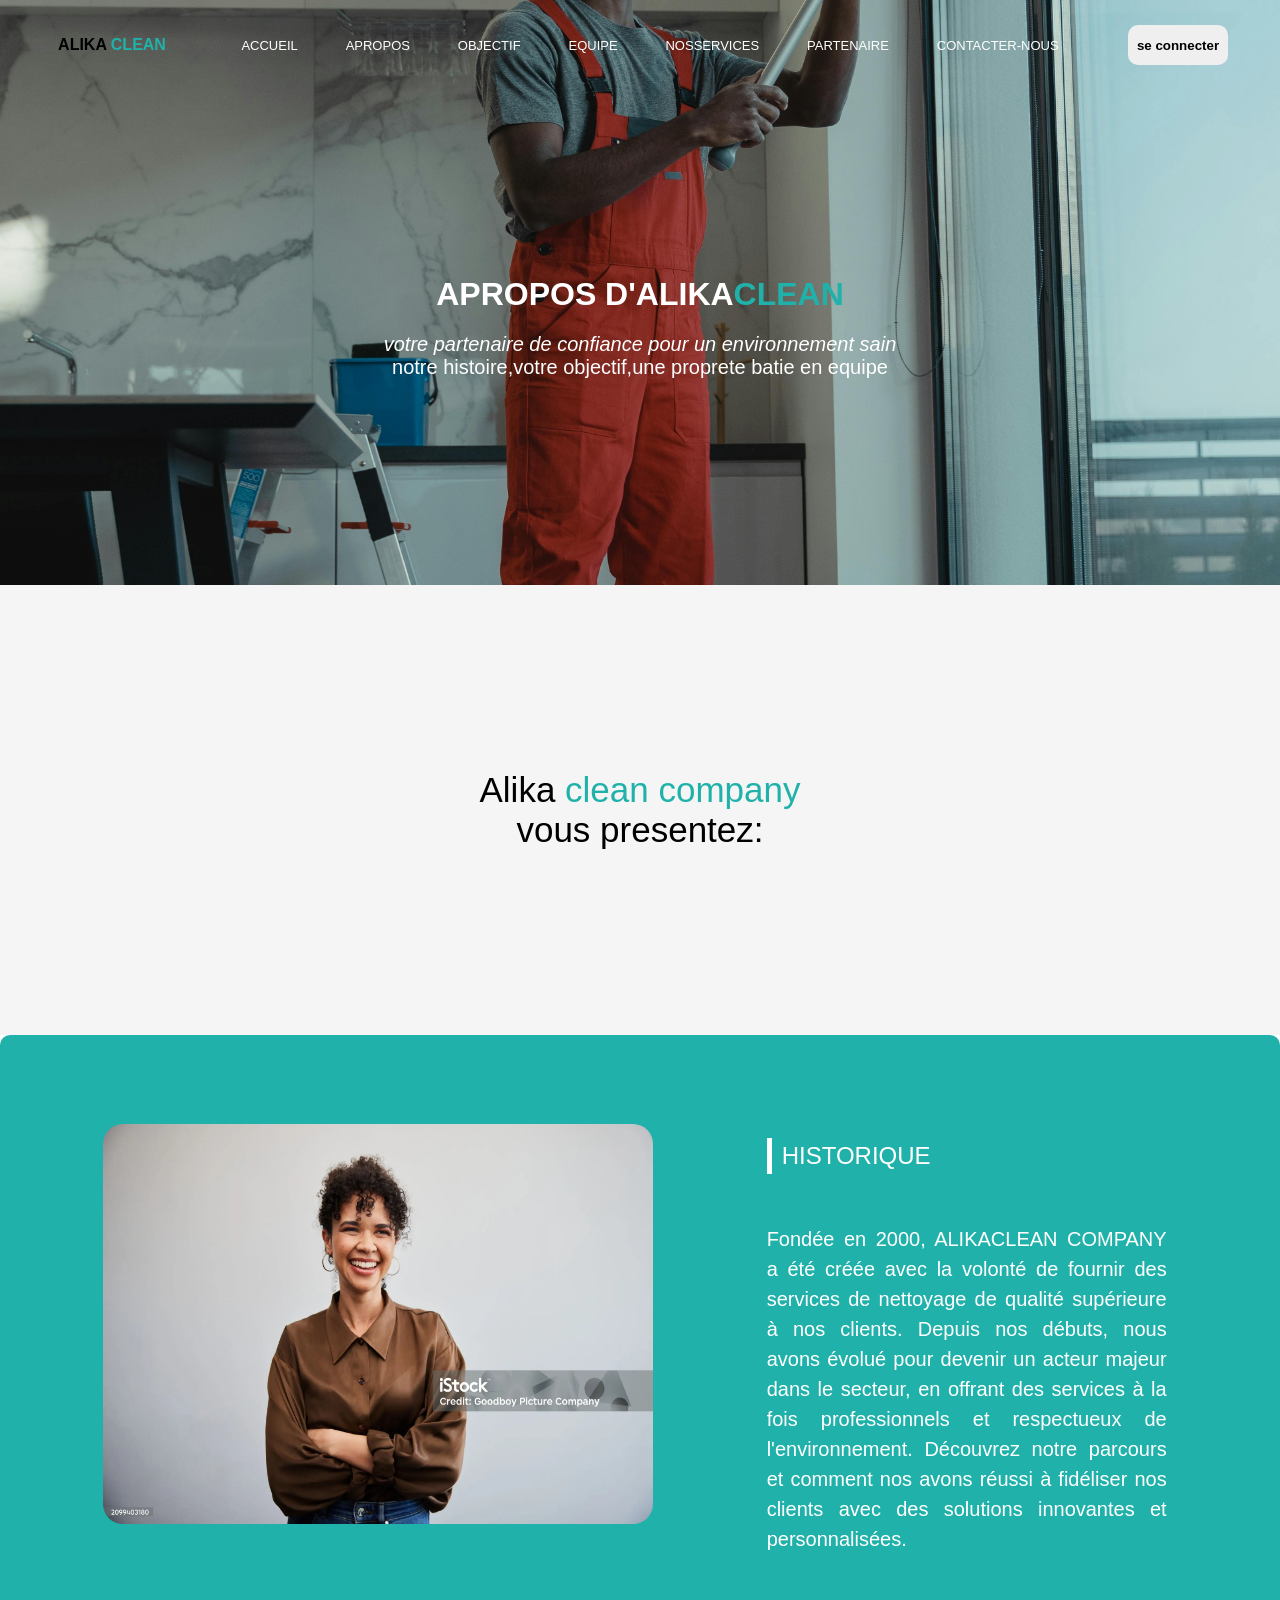
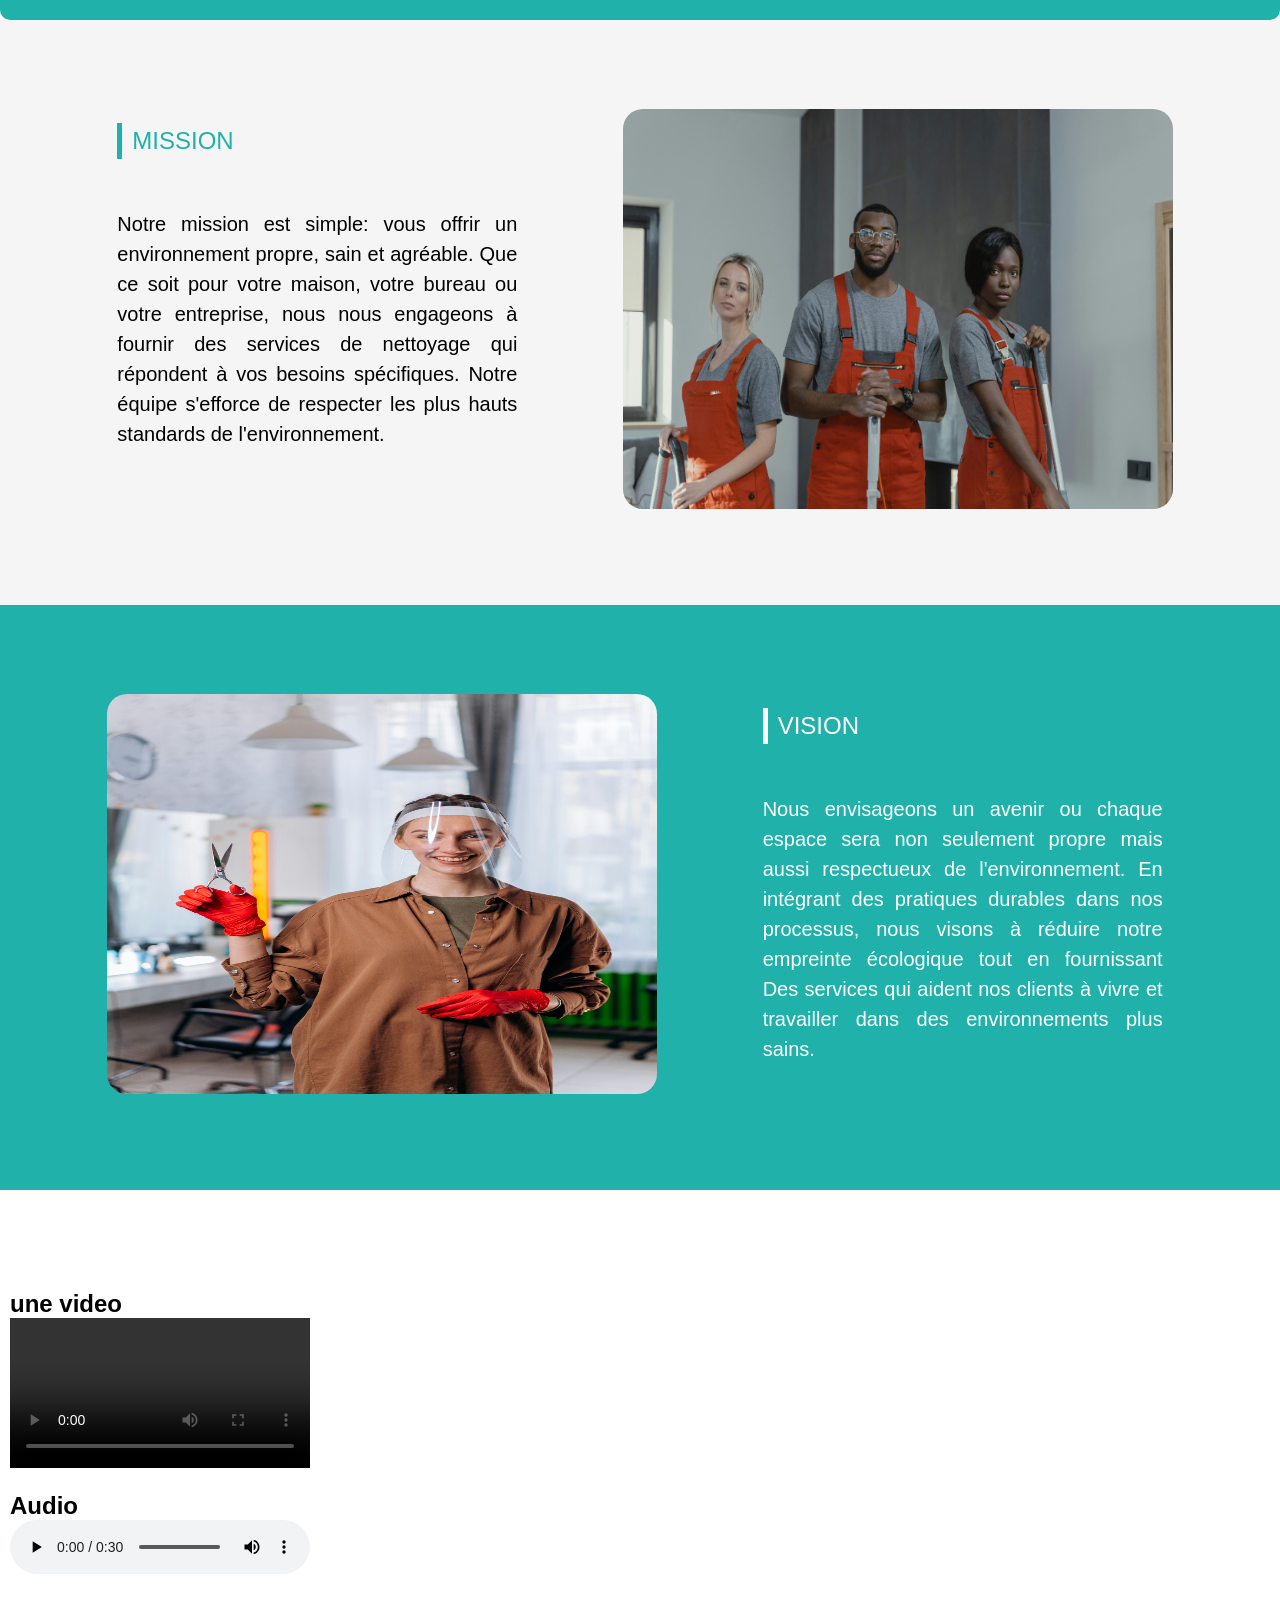
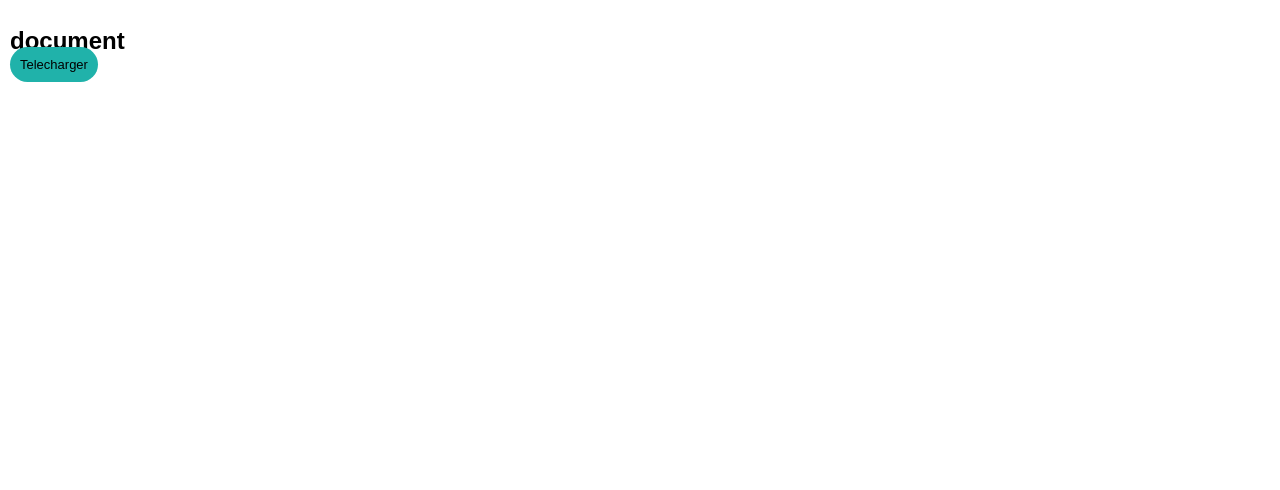
==== HTML/Apropos.html @ 8a5a58d3 "Premier commit" ====
<!DOCTYPE html>
<html lang="en">

<head>
  <meta charset="UTF-8">
  <meta name="viewport" content="width=device-width, initial-scale=1.0">
  <title>APROPOS</title>
  <link rel="stylesheet" href="../CSS/apropos.css">
  <link rel="stylesheet" href="../CSS/config.css">
</head>

<body>
  <div class="all-content">
    <header>
      <div class="all-header">
        <div class="div-logo">
          <div class="logo">
            <h4>ALIKA <span id="key">CLEAN</span></h4>
          </div>
        </div>

        <ul>
          <li><a href="../index.html">ACCUEIL</a></li>
          <li><a href="Apropos.html">APROPOS</a></li>
          <li><a href="objectif.html">OBJECTIF</a></li>
          <li><a href="equipe.html">EQUIPE</a></li>
          <li><a href="nosservice.html">NOSSERVICES</a></li>
          <li><a href="partenaire.html">PARTENAIRE</a></li>
          <li><a href="contact.html">CONTACTER-NOUS</a></li>

        </ul>
        <div class="div-btn">
          <button>se connecter</button>
        </div>
      </div>
    </header>
    <div class="div-accueil">
      <h1>APROPOS D'ALIKA<span id="key">CLEAN</span></h1>
      <p><i>votre partenaire de confiance pour un environnement sain </i> <br>
        notre histoire,votre objectif,une proprete batie en equipe</p>
    </div>

  </div>
  <!-- la partie de section pour le theme different -->
  <section class="consert">
    <h1>Alika <span id="key">clean company</span> <br>
      vous presentez:
    </h1>
  </section>
  <!-- section numero 1 -->
  <section class="historique">
    <div class="image">
      <img src="../images/image101.webp" alt="">
    </div>


    <div class="titre1">
      <h1>HISTORIQUE</h1>
      <p>Fondée en 2000, ALIKACLEAN COMPANY a été créée avec la volonté de fournir des services de nettoyage de qualité
        supérieure à nos clients.
        Depuis nos débuts, nous avons évolué pour devenir un acteur majeur dans le secteur,
        en offrant des services à la fois professionnels et respectueux de l'environnement.
        Découvrez notre parcours et comment nos avons réussi à fidéliser nos clients avec des solutions innovantes et
        personnalisées.
      </p>
    </div>

  </section>
  <!-- section numero2 -->
  <section class="mission">

    <div class="titre2">
      <h1>MISSION</h1>
      <p>Notre mission est simple: vous offrir un environnement propre, sain et agréable.
        Que ce soit pour votre maison, votre bureau ou votre entreprise,
        nous nous engageons à fournir des services de nettoyage qui répondent à vos besoins spécifiques.
        Notre équipe s'efforce de respecter les plus hauts standards de l'environnement.
      </p>
    </div>
    <div class="image1">
      <img src="../images/image60.jpg" alt="">
    </div>

  </section>
  <!-- section numero 3 -->
  <section class="vision">
    <div class="image2">
      <img src="../images/image70.jpg" alt="">
    </div>
    <div class="titre3">
      <h1>VISION</h1>
      <p>Nous envisageons un avenir ou chaque espace sera non seulement propre mais aussi respectueux de
        l'environnement.
        En intégrant des pratiques durables dans nos processus, nous visons à réduire notre empreinte écologique tout en
        fournissant
        Des services qui aident nos clients à vivre et travailler dans des environnements plus sains.
      </p>
    </div>
  </section>
  <section class="all-section">
    <div class="section">
      <p>pour visualiser au mieux notre entreprise nous vous <br>
        proposons ces trois methodes de communication</p>
    </div>

    <section class="video">
      <h2>une video </h2>
      <video controls src="../images/House Cleaning Services _ AspenClean.mp4"></video>

    </section>

    <section class="audio">
      <h2>Audio</h2>
      <audio controls src="../images/time-to-clean-218093.mp3" height="200" width="200px"></audio>
    </section>

    <section class="document">
      <h2>document</h2>
      <a class="join" href="../images/Expression Orale 2024-2025.docx" download>Telecharger</a>
    </section>
  </section>


 


</body>

</html>
---- CSS/apropos.css ----
.div-accueil{
    height:35vh;
    width:100%;
    display: flex;
    justify-content: center;
    align-items: center;
    flex-direction: column;
    gap: 20px;
    /* background-color: red; */
}
.div-accueil p{
    text-align: center;
    font-size: 20px;
    font-weight:200;
}
.div-accueil h1,p{
    color: #fff;
}
.historique{
    height:65vh;
    width:100%;
    line-height: 1.5;
    text-align:justify;
    display: flex;
    justify-content: space-evenly;
    align-items: center;
    border-radius:10px;
    background-color:lightseagreen;
}
.titre1 h1{
    color: #fff;
    font-weight: 400;
    padding-left:10px;
    border-left: 5px solid white;

}
 .titre2 h1{
    font-weight: 400;
    padding-left:10px;
    border-left: 5px solid lightseagreen;
 }
 .mission{
    height:65vh;
    width:100%;
    display: flex;
    justify-content:space-evenly;
    align-items: center;
    line-height: 1.5;
    text-align: justify;
    padding:12px;
    background-color:whitesmoke;
 }
 .mission p{
    color: black;
 }
  .vision{
    height:65vh;
    width:100%;
    display: flex;
    justify-content:space-evenly;
    align-items: center;
    line-height: 1.5;
    text-align: justify;
    padding:12px;
    background-color:lightseagreen;
 }

.titre1 p,.titre2 p,.titre3 p{
     height: 400px;
     width: 400px;
     text-align: justify;
     font-size:20px;
     font-weight:310;

}
.titre1,.titre2,.titre3{
    height: 400px;
    width:420px;
    display: flex;
    flex-direction: column;
    gap: 50px;
    padding:10px;
}
 .titre1 h1,.titre3 h1{
    color:white;
    font-weight: 400;
    padding-left:10px;
    border-left: 5px solid white;
    
 }
 .titre2 h1{
     color:lightseagreen;
    font-weight: 400;
    padding-left:10px;
    border-left: 5px solid lightseagreen;
 }
 
 .consert{
    height:50vh;
    width: 100%;
    background-color:whitesmoke;
    display: flex;
    justify-content: center;
    align-items: center;
    flex-direction: column;
    text-align: center;
 }
 .consert p{
    color: #32C4C0;
    font-size: 20px;
 }
 .consert h1{
    font-size:35px;
    font-weight: 400;
 }

 .image img,.image1 img,.image2 img{
  height: 400px;
  width:550px;
  border-radius:20px;
 }
 .all-section{
    height:100vh;
    width: 100%;
 }
 .section{
    height:10vh;
    width:100%;
    padding: 10px;
 }
 
 .footer-content{
    height:50px;
    width:500px;
    display: flex;
    justify-content: center;
    align-items: center;
}
footer{
    height:10vh;
    width: 100%;
    background-color: silver;
    display: flex;
    justify-content: center;
    align-items: center;
    border-top: 1px solid gray;
}
.audio{
    height:15vh;
    width: 100%;
    padding: 10px;

}
.video{
    height:auto;
    width: 100%;
    padding: 10px;
}
.document{
    height:15vh;
    width: 100%;
    padding: 10px;
}
.join{
    color: black;
    height:50px;
    width: 100px;
    background-color: lightseagreen;

}
---- CSS/config.css ----
*{
    margin: 0px;
    padding: 0px;
    box-sizing: border-box;
}
body{
    height:100vh;
        font-family:'Segoe UI', Tahoma, Geneva, Verdana, sans-serif;


}
.all-content{
    height:65vh;
    width: 100%;
    background-image: url("../images/image00.jpg");
    background-position: center;
    background-size:cover;
    display: flex;
    flex-direction: column;
    gap:80px;
}
header{
   height:10vh;
   width: 100%;
   display: flex;
   justify-content:center;
   align-items: center;
}
.all-header{
    height: 8vh;
    width:95%;
    display: flex;
    justify-content:space-between;
    align-items: center;
    padding: 10px;

}
.div-logo{
    height:40px;
    width:140px;
    display: flex;
    align-items: center;
    justify-content: center;
}
#key{
    color:lightseagreen;
}
 ul{
    height: 40px;
    width:70%;
    display: flex;
    justify-content:space-between;
    align-items: center;
    list-style: none;
    
}
a{
    text-decoration: none;
    transition: 0.5s;
     height: 20px;
    width: 80px;
    padding:10px;
    border-radius: 20px;
    color:white;
    font-size:13px;
    font-weight:500;

}

a:hover{
   
    background-color: lightseagreen;
}
/* a {
  color: white;
  text-decoration: none;
}

a:visited {
  color: purple;
}

a:hover {
  text-decoration: underline;

}

a:active {
  color: #ff0000;
} */

.div-btn{
    height:60px;
    width: 120px;
    display: flex;
    justify-content: center;
    align-items: center;
}
button{
    height:40px;
    width: 100px;
    padding: 5px;
    border-radius:10px;
    border: none;
    transition: 0.5s;
    font-weight: bold;
}
button:hover{
    transform: rotate(10deg);
    background-color:cadetblue;
    box-shadow:5px 0px 25px 5px #fff;


}
.div-accueil{
    height:35vh;
    width:100%;
    display: flex;
    justify-content: center;
    align-items: center;
    flex-direction: column;
    gap: 20px;
    /* background-color: red; */
}
.div-accueil p{
    text-align: center;
    font-size: 20px;
    font-weight:200;
}
.div-accueil h1,p{
    color: #fff;
}

/*      ================================    FIN HEADER      ================================= */








/*      ======================================  FOOTER      ===================================== */
















/*      ======================================  FOOTER      ===================================== */
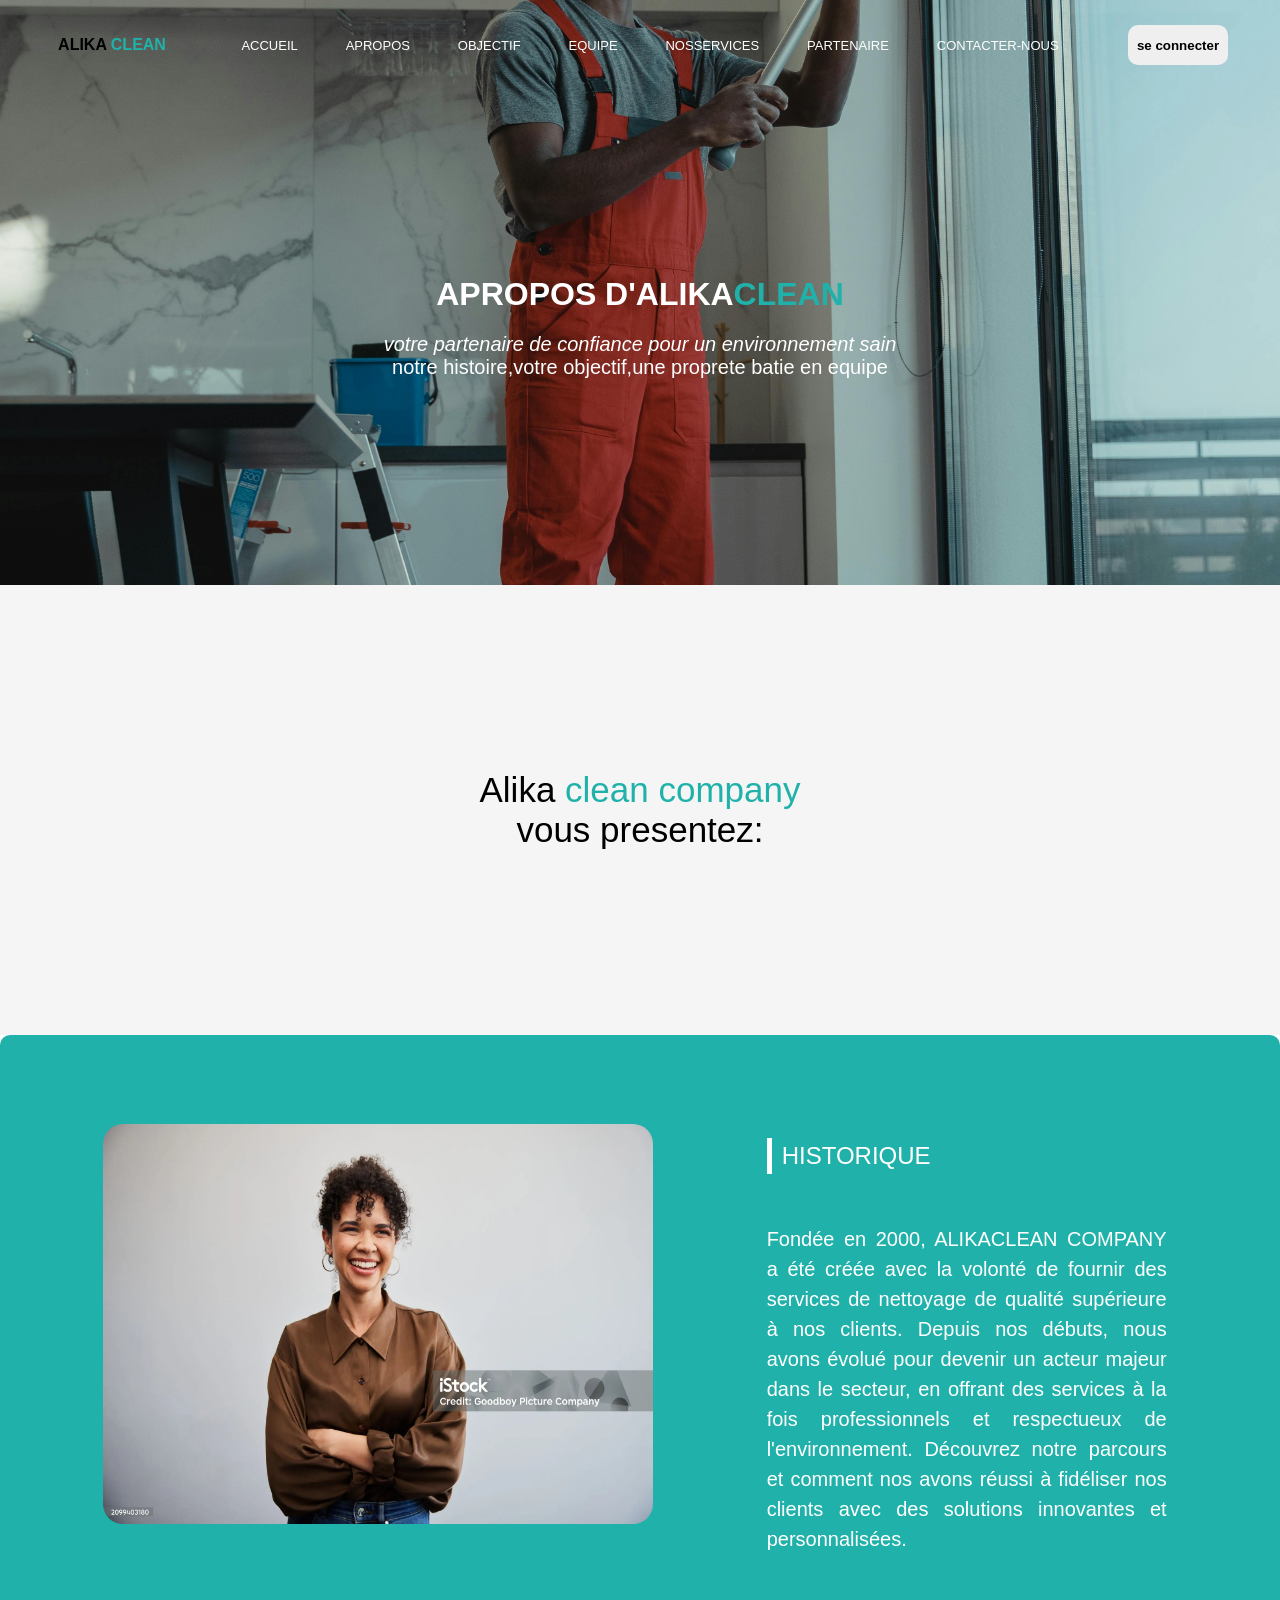
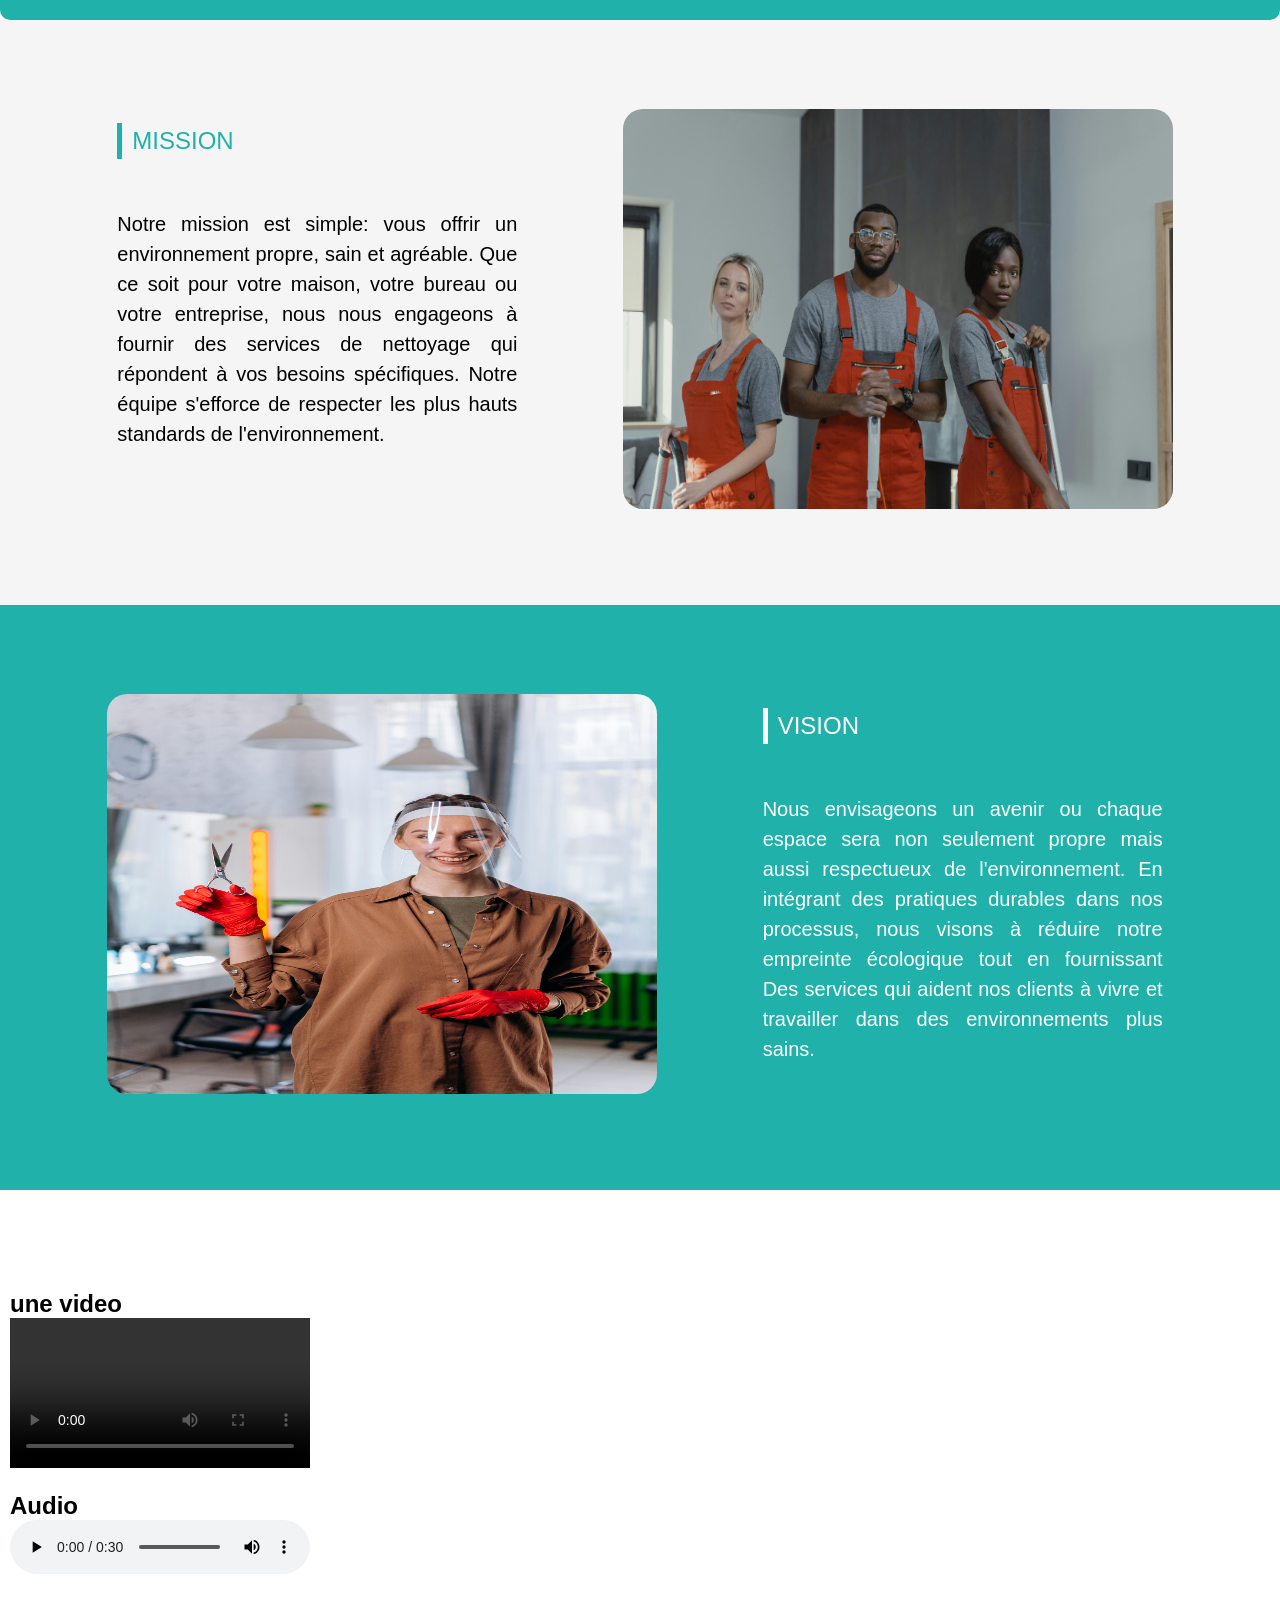
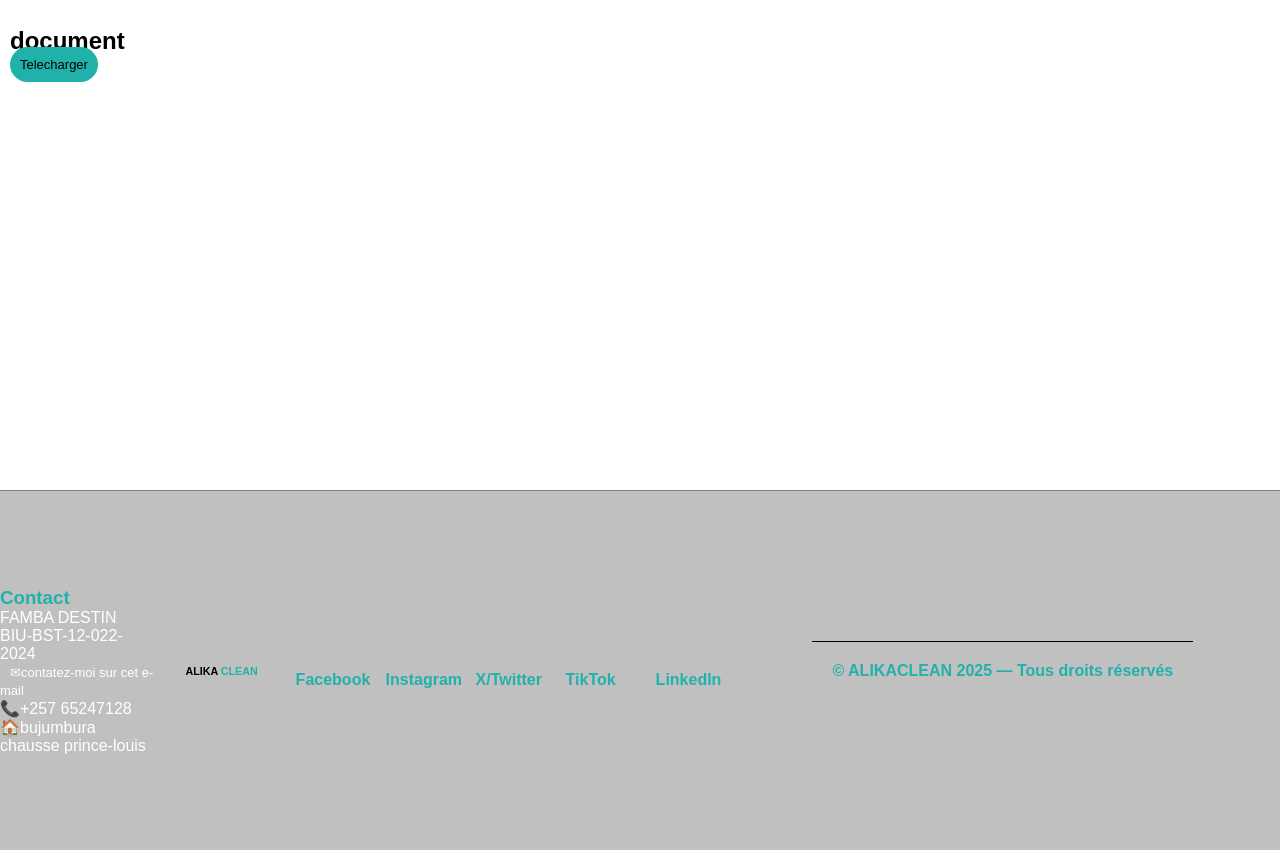
==== commit 09bf94ae: "Ajout footer" ====
--- a/HTML/Apropos.html
+++ b/HTML/Apropos.html
@@ -120,8 +120,48 @@
     </section>
   </section>
 
+  <footer>
+    <section class="all-footer">
 
- 
+      <div class="footer">
+
+        <div class="nom-email">
+          <h3>Contact</h3>
+          <div class="nom">
+            <p>FAMBA DESTIN</p>
+          </div>
+          <div class="matricule">
+            <p>BIU-BST-12-022-2024</p>
+          </div>
+          <div class="email">
+            <a href="mailtoddestinfamba@gmail.com">✉contatez-moi sur cet e-mail</a>
+          </div>
+          <div class="tele">
+            <p> 📞+257 65247128</p>
+          </div>
+          <div class="adresse">
+            <p> 🏠bujumbura chausse prince-louis </p>
+          </div>
+        </div>
+        <!-- titre 6 -->
+        <div class="clean">
+          <h6>ALIKA <span id="key">CLEAN</span></h6>
+        </div>
+
+        <div class="footer-content">
+          <a class="got" href="https://facebook.com" target="_blank">Facebook</a>
+          <a class="got" href="https://instagram.com" target="_blank">Instagram</a>
+          <a class="got" href="https://twitter.com" target="_blank">X/Twitter</a>
+          <a class="got" href="https://tiktok.com" target="_blank">TikTok</a>
+          <a class="got" href="https://linkedin.com" target="_blank">LinkedIn</a>
+        </div>
+      </div>
+    </section>
+    <section class="copy">
+      <p>© ALIKACLEAN 2025 — Tous droits réservés</p>
+    </section>
+  </footer>
+
 
 
 </body>
--- a/CSS/config.css
+++ b/CSS/config.css
@@ -148,6 +148,73 @@
 
 
 
+ footer{
+    height:40vh;
+    width: 100%;
+    background-color: silver;
+    /* display: flex;
+    justify-content: center;
+    align-items: center;
+    border-top: 1px solid gray; */
+}
+.footer-content{
+    height:60px;
+    width:450px;
+    display: flex;
+    /* background-color: lightsalmon; */
+    justify-content: center;
+    align-items: center;
+    gap: 10px;
+} 
+.nom-email h3 {
+     color: lightseagreen;
+}
+.got{
+    font-weight: bold;
+    color: lightseagreen;
+    font-size: 16px;
+}
+
+  .copy{
+    height: 8vh;
+    width: 100%;
+    background-color: silver;
+    display: flex;
+    justify-content: center;
+    align-items: center;
+  }
+  .copy p{
+    color: lightseagreen;
+    font-weight: 700;
+    border-top:1px solid black ;
+    padding: 20px;
+  }
+  .all-footer{
+    height:40vh;
+    width:100%;
+    /* background-color: green; */
+  }
+  .footer{
+    height:40vh;
+    width: 100%;
+    /* background-color: yellow; */
+    /* background-color:black; */
+    display: flex;
+    justify-content: space-evenly;
+    align-items: center;
+  }
+  .clean{
+    height: 40px;
+    width:200px;
+    background-color: silver;
+    display: flex;
+    justify-content: center;
+    align-items: center;
+
+  }
+
+
+
 
 
 
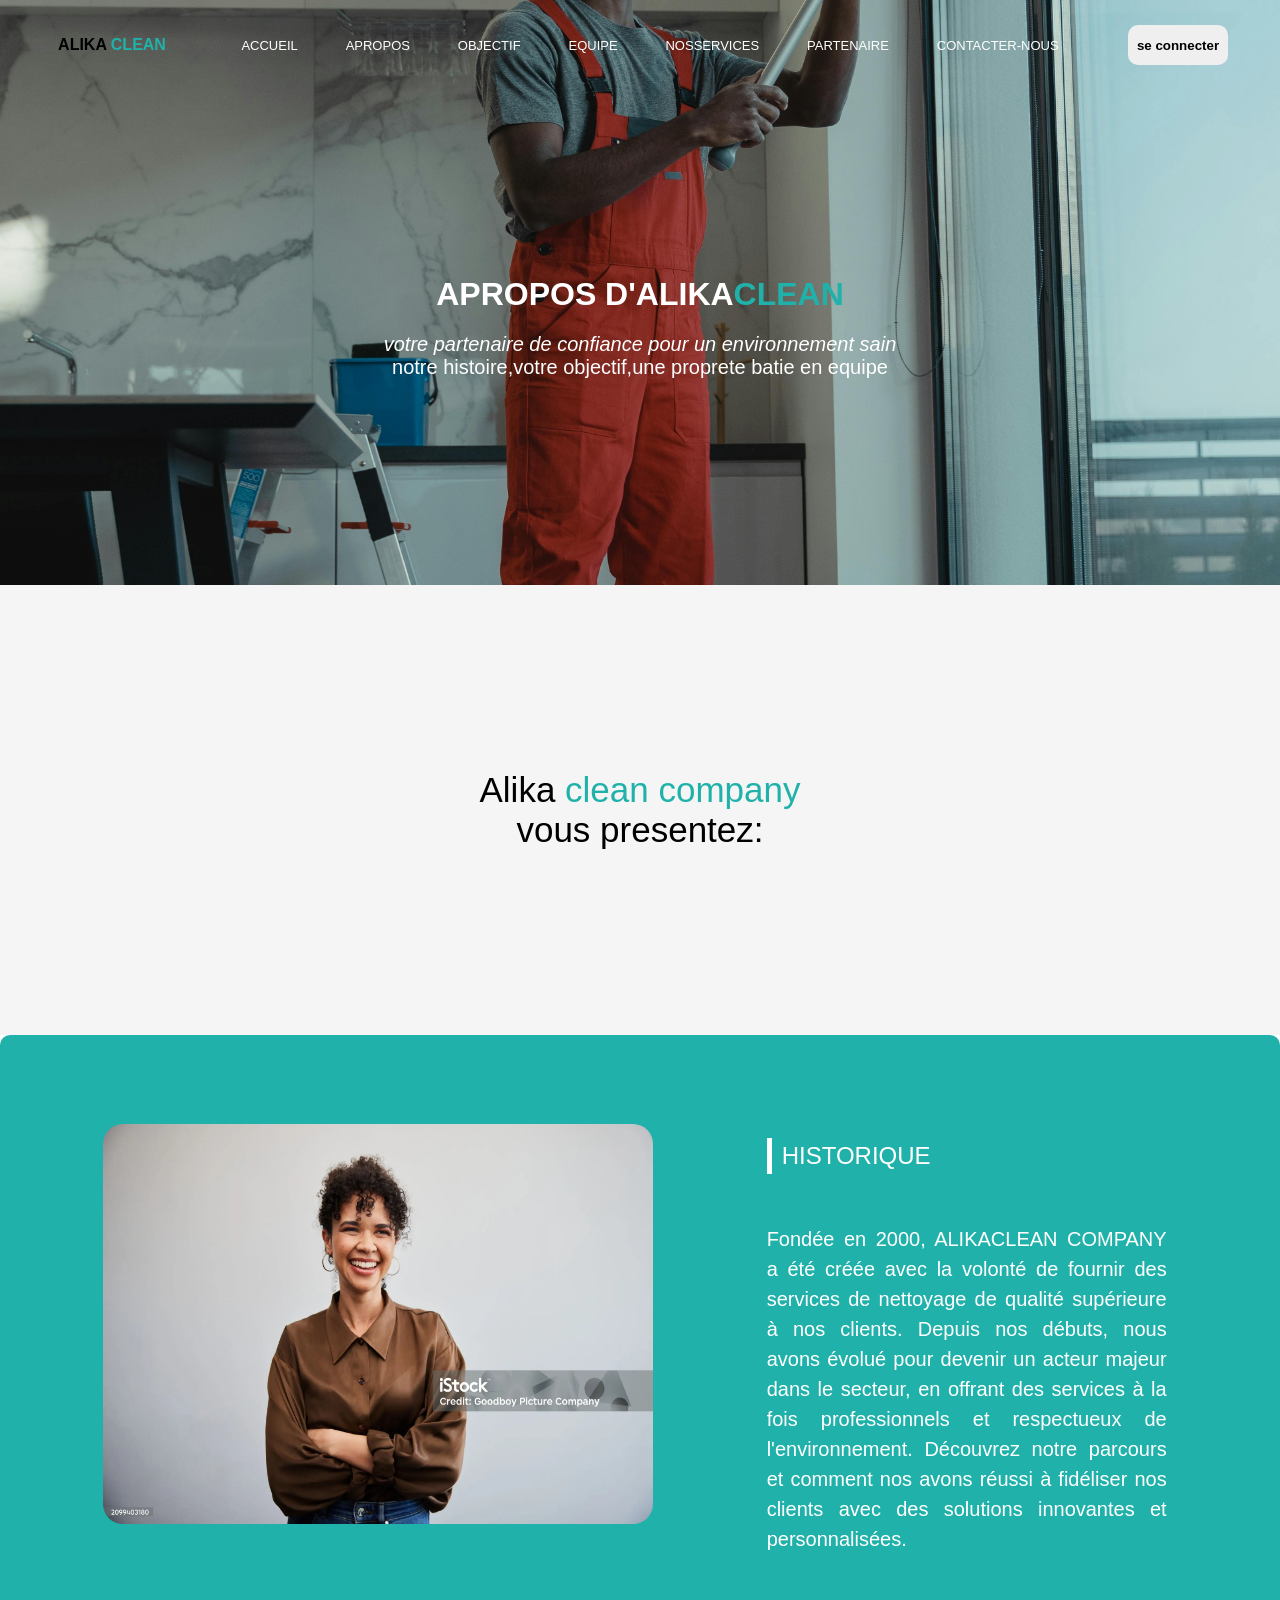
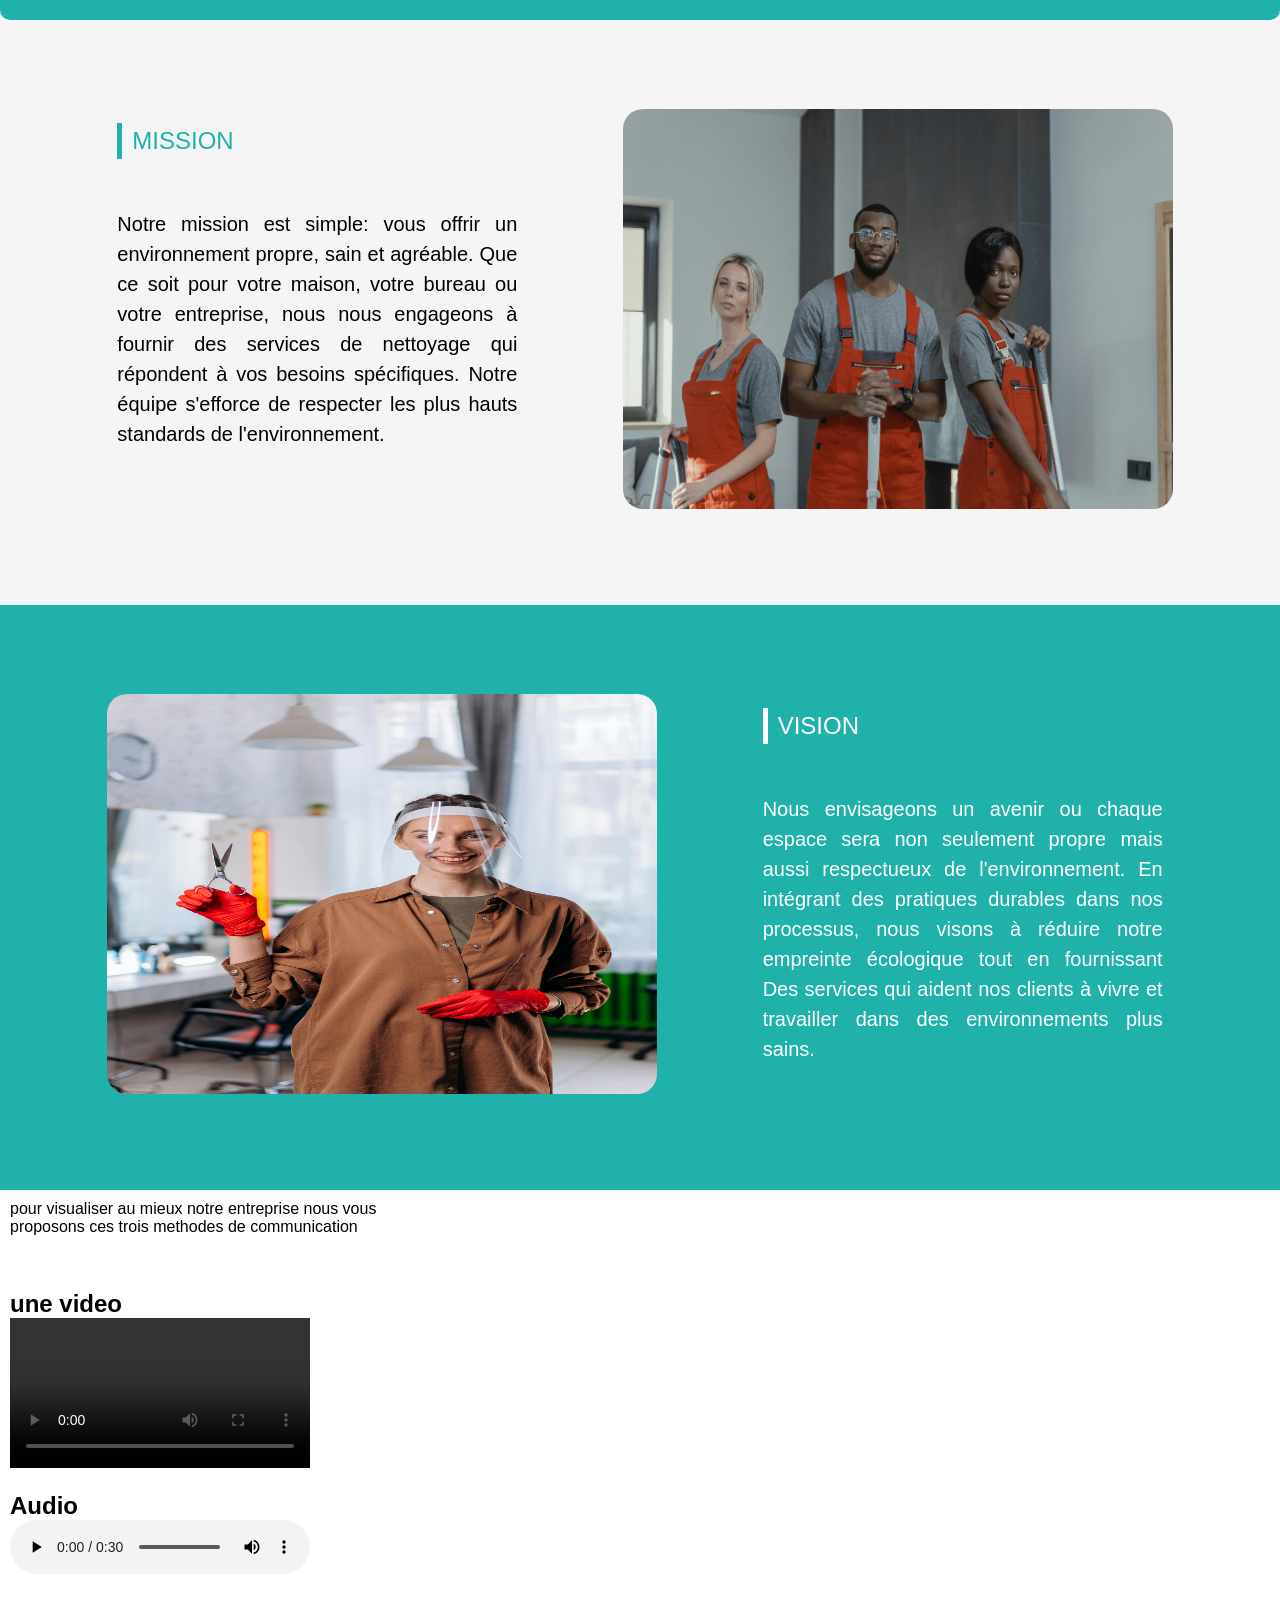
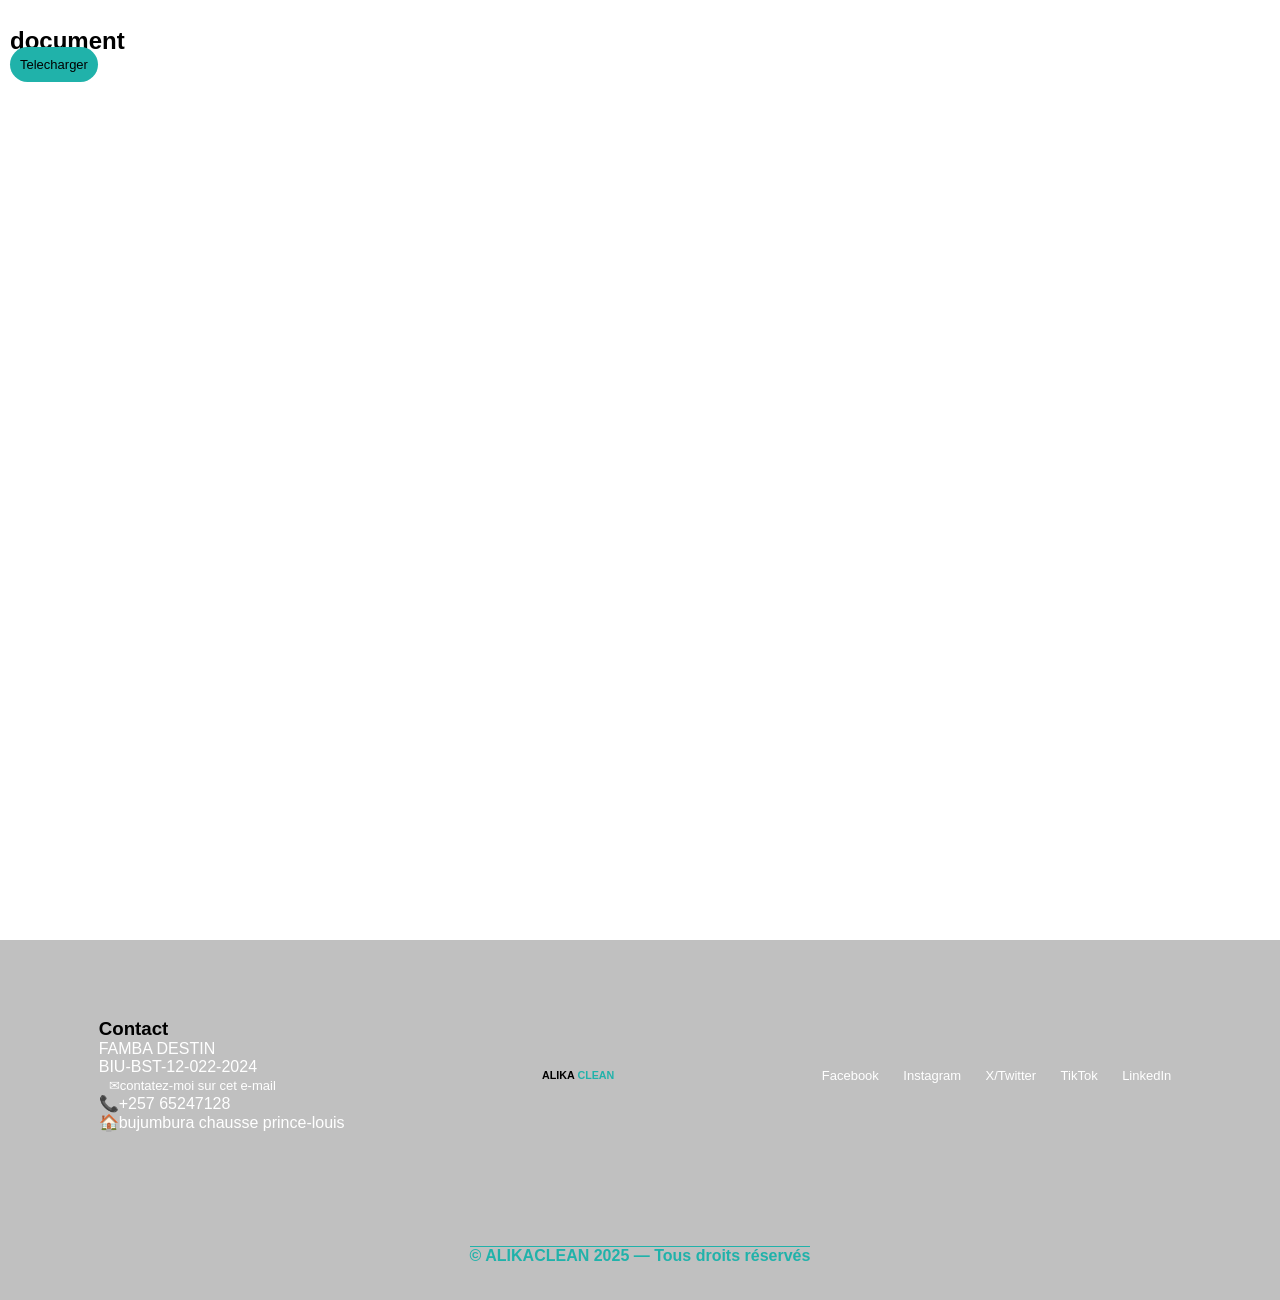
==== commit e2c1671c: "read me" ====
--- a/HTML/Apropos.html
+++ b/HTML/Apropos.html
@@ -125,7 +125,7 @@
 
       <div class="footer">
 
-        <div class="nom-email">
+      
           <h3>Contact</h3>
           <div class="nom">
             <p>FAMBA DESTIN</p>
@@ -155,15 +155,12 @@
           <a class="got" href="https://tiktok.com" target="_blank">TikTok</a>
           <a class="got" href="https://linkedin.com" target="_blank">LinkedIn</a>
         </div>
-      </div>
     </section>
     <section class="copy">
       <p>© ALIKACLEAN 2025 — Tous droits réservés</p>
     </section>
   </footer>
 
-
-
 </body>
 
 </html>
--- a/CSS/apropos.css
+++ b/CSS/apropos.css
@@ -120,31 +120,20 @@
   border-radius:20px;
  }
  .all-section{
-    height:100vh;
+    height:150vh;
     width: 100%;
+    
  }
  .section{
     height:10vh;
     width:100%;
     padding: 10px;
  }
+.section p{
+    color: black;
+}
  
- .footer-content{
-    height:50px;
-    width:500px;
-    display: flex;
-    justify-content: center;
-    align-items: center;
-}
-footer{
-    height:10vh;
-    width: 100%;
-    background-color: silver;
-    display: flex;
-    justify-content: center;
-    align-items: center;
-    border-top: 1px solid gray;
-}
+
 .audio{
     height:15vh;
     width: 100%;
@@ -168,5 +157,29 @@
     background-color: lightseagreen;
 
 }
+ footer{
+    height:40vh;
+    width: 100%;
+    background-color:silver;
+ }
+ .all-footer{
+    height:30vh;
+    width: 100%;
+    display: flex;
+    justify-content:space-around;
+    align-items: center;
+ }
+.copy{
+    height:10vh;
+    width: 100%;
+    display: flex;
+    justify-content: center;
+    align-items: center;
+}
+.copy p{
+color: lightseagreen;
+font-weight: 700;
+border-top: 1px solid lightseagreen;
+}
 
 
--- a/CSS/config.css
+++ b/CSS/config.css
@@ -71,24 +71,6 @@
    
     background-color: lightseagreen;
 }
-/* a {
-  color: white;
-  text-decoration: none;
-}
-
-a:visited {
-  color: purple;
-}
-
-a:hover {
-  text-decoration: underline;
-
-}
-
-a:active {
-  color: #ff0000;
-} */
-
 .div-btn{
     height:60px;
     width: 120px;
@@ -142,86 +124,5 @@
 
 /*      ======================================  FOOTER      ===================================== */
 
-
-
-
-
-
-
- footer{
-    height:40vh;
-    width: 100%;
-    background-color: silver;
-    /* display: flex;
-    justify-content: center;
-    align-items: center;
-    border-top: 1px solid gray; */
-}
-.footer-content{
-    height:60px;
-    width:450px;
-    display: flex;
-    /* background-color: lightsalmon; */
-    justify-content: center;
-    align-items: center;
-    gap: 10px;
-} 
-.nom-email h3 {
-     color: lightseagreen;
-}
-.got{
-    font-weight: bold;
-    color: lightseagreen;
-    font-size: 16px;
-}
-
-  .copy{
-    height: 8vh;
-    width: 100%;
-    background-color: silver;
-    display: flex;
-    justify-content: center;
-    align-items: center;
-  }
-  .copy p{
-    color: lightseagreen;
-    font-weight: 700;
-    border-top:1px solid black ;
-    padding: 20px;
-  }
-  .all-footer{
-    height:40vh;
-    width:100%;
-    /* background-color: green; */
-  }
-  .footer{
-    height:40vh;
-    width: 100%;
-    /* background-color: yellow; */
-    /* background-color:black; */
-    display: flex;
-    justify-content: space-evenly;
-    align-items: center;
-  }
-  .clean{
-    height: 40px;
-    width:200px;
-    background-color: silver;
-    display: flex;
-    justify-content: center;
-    align-items: center;
-
-  }
-
-
-
-
-
-
-
-
-
-
-
-
+ 
 /*      ======================================  FOOTER      ===================================== */
